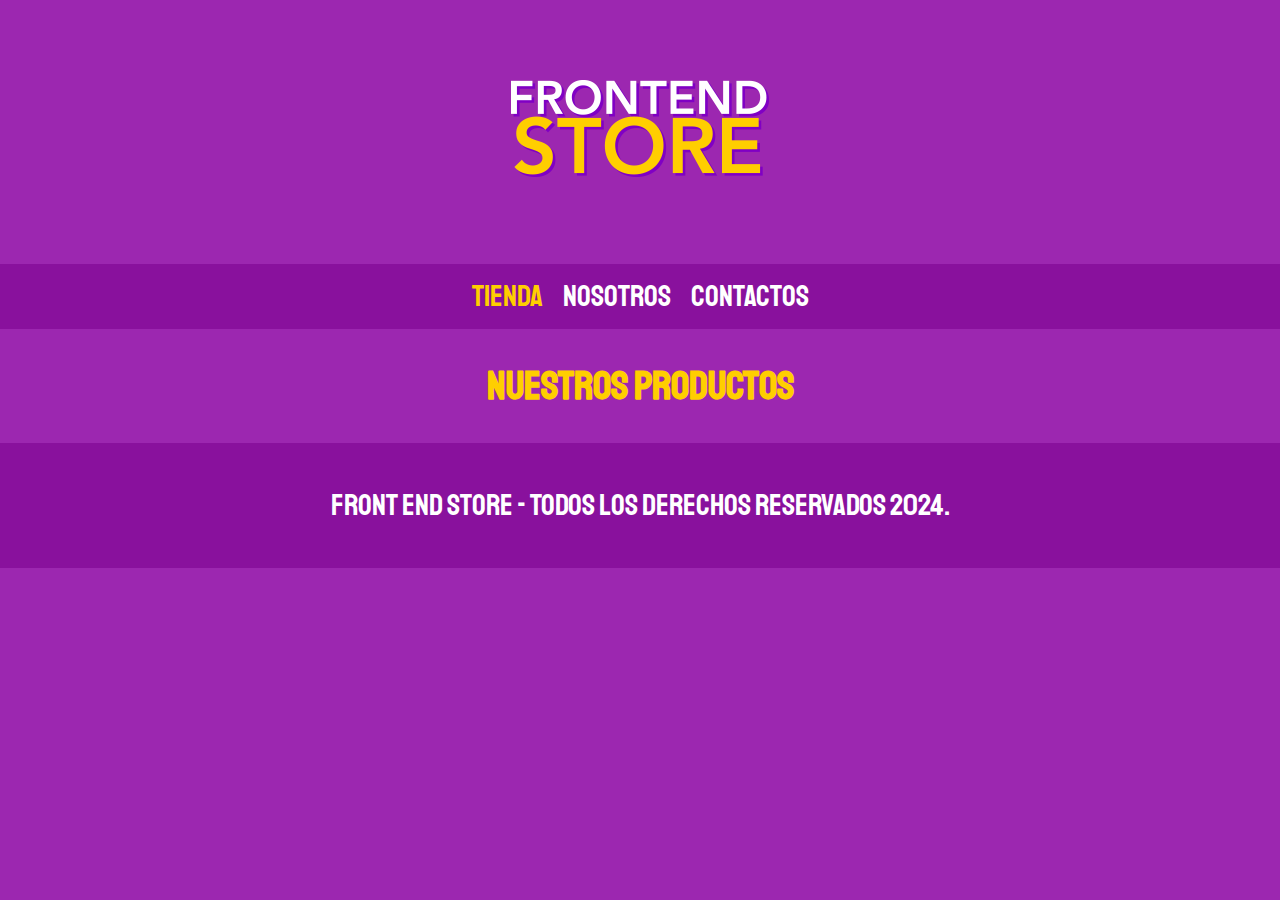
==== producto.html @ bf776245 "first commit" ====
<!DOCTYPE html>
<html lang="en">
  <head>
    <meta charset="UTF-8" />
    <meta name="viewport" content="width=device-width, initial-scale=1.0" />
    <title>FrontEnd Store</title>
    <link rel="stylesheet" href="/css/normalize.css" />
    <link rel="preconnect" href="https://fonts.googleapis.com" />
    <link rel="preconnect" href="https://fonts.gstatic.com" crossorigin />
    <link
      href="https://fonts.googleapis.com/css2?family=Krub:wght@500&family=Montserrat:wght@400;500;700;900&family=Staatliches&family=Yuji+Hentaigana+Akebono&display=swap"
      rel="stylesheet"
    />
    <link rel="stylesheet" href="/css/style.css" />
  </head>
  <body>
    <header class="header">
      <a href="index.html">
        <img class="header__logo" src="img/logo.png" alt="Logotipo">
      </a>
    </header>
    <nav class="navegacion">
      <a class="navegacion__enlace navegacion__enlace--activo" href="index.html">Tienda</a>
      <a class="navegacion__enlace" href="nosotros.html">Nosotros</a>
      <a class="navegacion__enlace" href="contactos.html">Contactos</a>
    </nav>

    <main class="contenedor">
      <h1>Nuestros Productos</h1>

    </main>

    <footer class="footer">
      <p class="footer__texto">Front End Store - Todos los derechos Reservados 2024.</p>
    </footer>
  </body>
</html>
---- css/style.css ----
/** 
Variables globales para colores 
**/
:root {
  --primario: #9c27b0;
  --primarioOscuro: #89119d;
  --secundario: #ffce00;
  --secundarioOscuro: rgb(233, 287, 2);
  --blanco: #fff;
  --negro: #000;

  --fuentePrincipal: "Staatliches", cursive;
}

html {
  box-sizing: border-box;
  font-size: 62.5%;
}

*,
*::before,
*::after {
  box-sizing: inherit;
}

/** Variables Globales **/

body {
    background-color: var(--primario);
    font-size: 1.6rem;
    line-height: 1.5;
}

p{
    font-size: 1.8rem;
    font-family: Arial, Helvetica, sans-serif;
    color:var(--blanco);
}

a{
    text-decoration: none;
}

img{
    max-width: 100%;
}

.contenedor {
    max-width: 120rem;
    margin: 0 auto;
}

h1, h2, h3{
    text-align: center;
    color: var(--secundario);
    font-family: var(--fuentePrincipal);

}

h1{
    font-size: 4rem;
}

h2{
    font-size: 3.2rem;
}

h3{
    font-size: 2.4rem;
}

/* Header  */

.header{
    display: flex;
    justify-content: center;
}

.header__logo{
    margin: 8rem 0;

}

/* Navegacion  */

.navegacion{
    background-color: var(--primarioOscuro);
    padding: 1rem 0;
    display: flex;
    justify-content: center;
    gap: 2rem; /* Para separar los 3 enlaces */
}

.navegacion__enlace{
    font-family: var(--fuentePrincipal);
    color:var(--blanco);
    font-size: 3rem; /*Tamano de letra */
}
/*Cambia el color cuando pasa por encima del mouse */
.navegacion__enlace--activo,
.navegacion__enlace:hover{
    color: var(--secundario);
}

.footer{
    background-color: var(--primarioOscuro);
    padding: 1rem 0;
    margin-top: 2rem; /*Separacion del margen de arriba */
    display: flex;
    justify-content: center;
}

.footer__texto{
    font-family: var(--fuentePrincipal);
    font-size: 3rem; /*Tamano de letra */
}

/* Grid */
.grid{
    display: grid;
    grid-template-columns: repeat(2, 1fr);
    gap: 2rem; /*Incluye separacion de fila y columna a la vez  */
}
@media (min-width: 768px ) {
    .grid{
        grid-template-columns: repeat(3, 1fr);
    }
    
}

/* Productos */

.producto{
    background-color: var(--primarioOscuro);
    padding: 1rem;

}

.producto__imagen{
    width: 100%;

}

.producto__informacion{

}
.producto__nombre{
    font-size: 4rem;

}

.producto__precio{
    font-size: 2.8rem;
    color: var(--secundario)


}

.producto__nombre,
.producto__precio{
    font-family: var(--fuentePrincipal);
    margin: 1rem 0;
    text-align: center;
    line-height: 1.2;
}

/*Graficos  */
.grafico{
    min-height: 30rem ;
}

.grafico--camisas{
    grid-row: 2/3;
    grid-column: 1/3;
    background-image: url(../img/grafico1.jpg);

}
@media (min-width:768px ) {
    .grafico--node{
        grid-row: 5/6;
        grid-column: 2/4;
        background-image: url(../img/grafico2.jpg);
    
    }
    
}
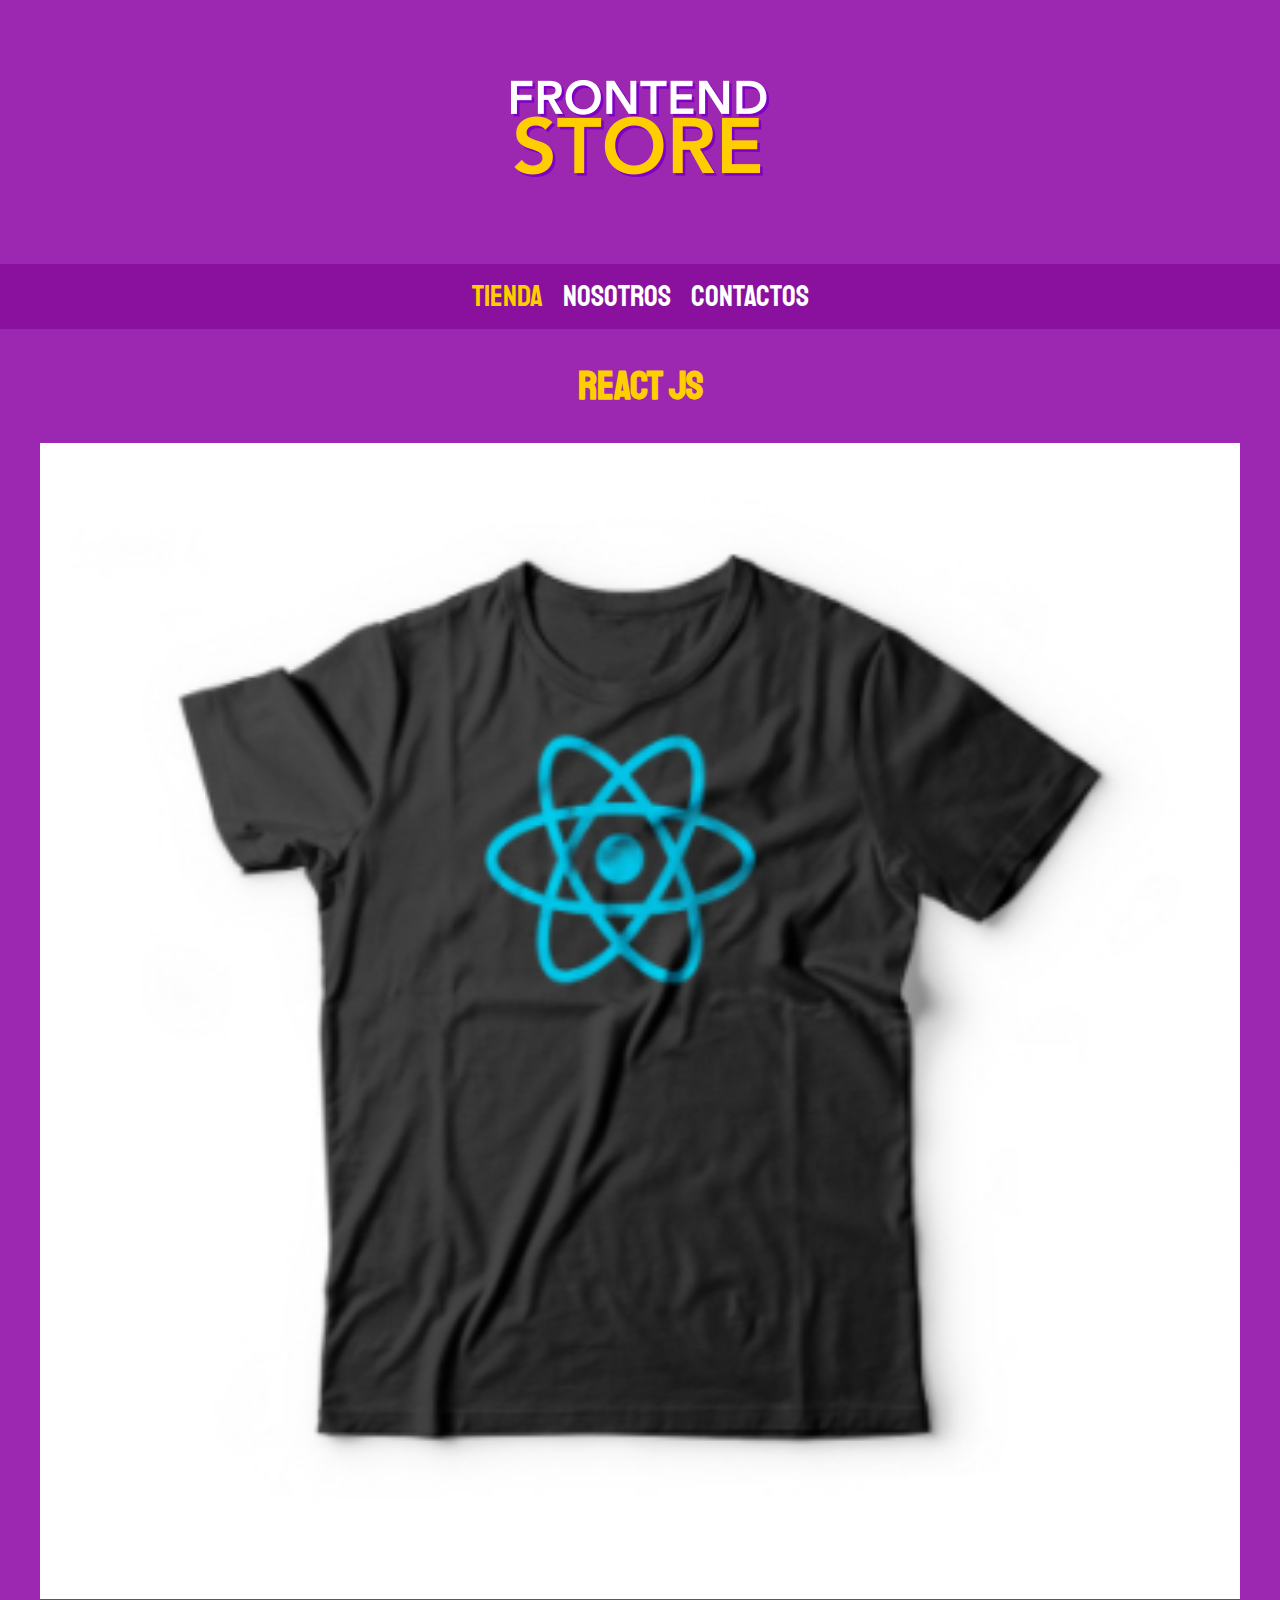
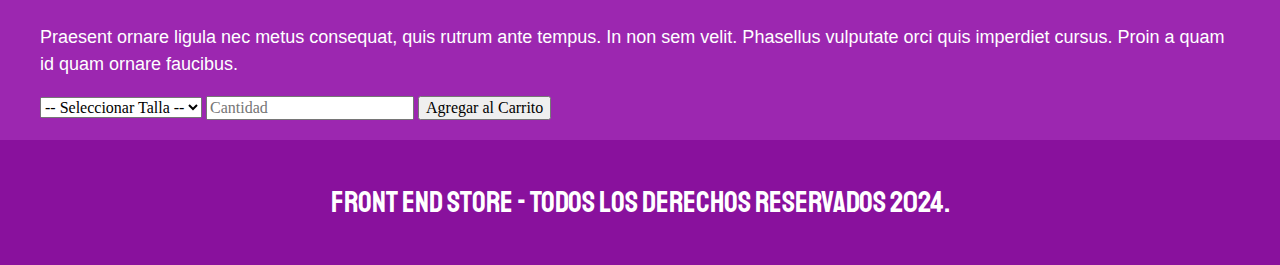
==== commit 435138f7: "Nosotros pages" ====
--- a/producto.html
+++ b/producto.html
@@ -26,7 +26,28 @@
     </nav>
 
     <main class="contenedor">
-      <h1>Nuestros Productos</h1>
+      <h1>React JS</h1>
+      <div class="camisa">
+        <img class="camisa__imagen" src="img/3.jpg" alt="Imagen de producto">
+        <div class="camisa_contenido">
+          <p>
+            Praesent ornare ligula nec metus consequat, quis rutrum ante tempus.
+            In non sem velit. Phasellus vulputate orci quis imperdiet cursus.
+            Proin a quam id quam ornare faucibus.
+            <form class="formulario">
+              <select name="" id="">
+                <option disabled selected>-- Seleccionar Talla --</option>
+                <option value="">Pequeña</option>
+                <option value="">Mediana</option>
+                <option value="">Grande</option>
+              </select>
+              <input type="number" placeholder="Cantidad" min="1">
+              <input type="submit" value="Agregar al Carrito">
+            </form>
+          </p>
+
+        </div>
+      </div>
 
     </main>
 
--- a/css/style.css
+++ b/css/style.css
@@ -42,7 +42,8 @@
 }
 
 img{
-    max-width: 100%;
+    width: 100%;
+
 }
 
 .contenedor {
@@ -136,11 +137,6 @@
 
 }
 
-.producto__imagen{
-    width: 100%;
-
-}
-
 .producto__informacion{
 
 }
@@ -167,6 +163,8 @@
 /*Graficos  */
 .grafico{
     min-height: 30rem ;
+    background-repeat: no-repeat;
+    background-size: cover;
 }
 
 .grafico--camisas{
@@ -175,12 +173,77 @@
     background-image: url(../img/grafico1.jpg);
 
 }
+.grafico--node{
+    background-image: url(../img/grafico2.jpg);
+    grid-column: 1/3;
+    grid-row:8/9;
+
+}
+
 @media (min-width:768px ) {
     .grafico--node{
         grid-row: 5/6;
         grid-column: 2/4;
-        background-image: url(../img/grafico2.jpg);
-    
-    }
-    
-}
+    }
+    
+}
+
+/* Nosotros */
+.nosotros{
+    display: grid;
+    grid-template-rows: repeat(2, auto);
+}
+@media (min-width: 768px) {
+    .nosotros {
+        grid-template-columns: repeat(2, 1fr);
+        column-gap: 2rem;
+    
+    }
+    
+}
+
+.nosotros__contenido{
+
+}
+
+.nosotros__imagen{
+    grid-row: 1/2;
+
+}
+
+@media (min-width: 768px) {
+    .nosotros__imagen{
+        grid-column: 2/3;
+    
+    }
+    
+}
+
+/* Bloques*/
+.bloques{
+    display: grid;
+    grid-template-columns: repeat(2, 1fr);
+    gap: 2rem ;
+
+}
+@media (min-width:768px ) {
+    .bloques{
+        grid-template-columns: repeat(4, 1fr);
+
+    }
+    
+}
+
+.bloque{
+    text-align: center;
+}
+
+.bloque__titulo{
+    margin: 0;
+}
+
+.bloque__imagen{
+   
+}
+
+/* Pagina del producto*/